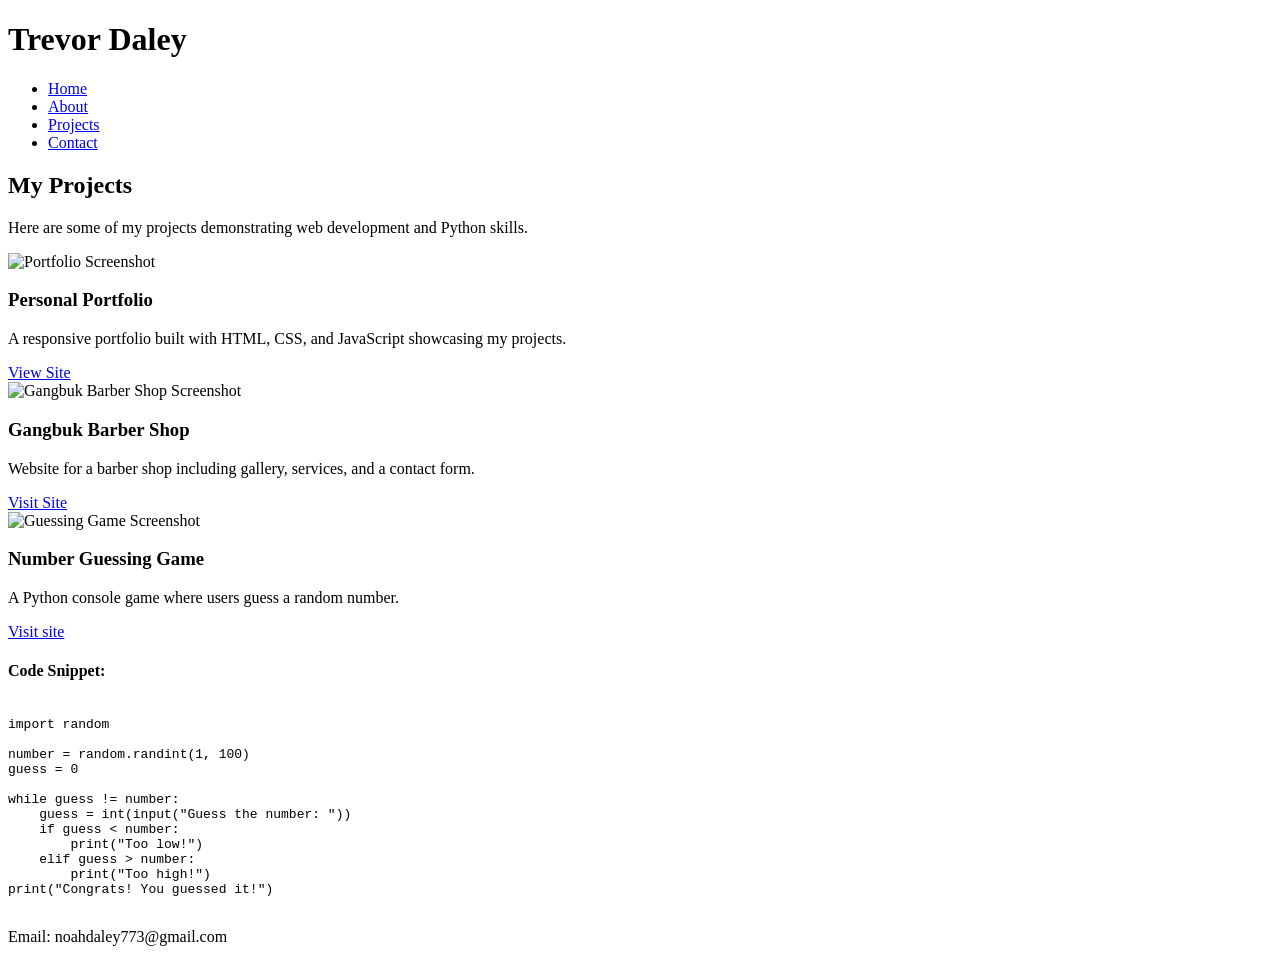
==== Projects.html @ a001cac4 "Add files via upload" ====
<!DOCTYPE html>
<html lang="en">
<head>
<meta charset="UTF-8">
<meta name="viewport" content="width=device-width, initial-scale=1.0">
<title>Trevor Daley - Projects</title>
<link rel="stylesheet" href="projects.css">

<!-- Prism.js for Python syntax highlighting -->
<link href="https://cdnjs.cloudflare.com/ajax/libs/prism/1.29.0/themes/prism-tomorrow.min.css" rel="stylesheet"/>
<script src="https://cdnjs.cloudflare.com/ajax/libs/prism/1.29.0/prism.min.js"></script>
<script src="https://cdnjs.cloudflare.com/ajax/libs/prism/1.29.0/components/prism-python.min.js"></script>
</head>
<body>

<!-- HEADER -->
<header>
    <h1 class="logo">Trevor Daley</h1>
    <nav>
        <ul class="nav-links">
            <li><a href="T.HTML">Home</a></li>
            <li><a href="s.html">About</a></li>
            <li><a href="Projects.html">Projects</a></li>
            <li><a href="Contact.html">Contact</a></li>
        </ul>
    </nav>
</header>

<!-- HERO -->
<section class="hero">
    <h2>My Projects</h2>
    <p>Here are some of my projects demonstrating web development and Python skills.</p>
</section>

<!-- 1. Portfolio Website -->
<section class="project-section">
    <div class="project-card">
        <img src="Screenshot 2026-03-23 124127.png" alt="Portfolio Screenshot">
        <h3>Personal Portfolio</h3>
        <p>A responsive portfolio built with HTML, CSS, and JavaScript showcasing my projects.</p>
        <a href="s.html" class="btn">View Site</a>
    </div>
</section>

<!-- 2. Barber Shop Website -->
<section class="project-section">
    <div class="project-card">
        <img src="Screenshot 2026-03-23 124331.png" alt="Gangbuk Barber Shop Screenshot">
        <h3>Gangbuk Barber Shop</h3>
        <p>Website for a barber shop including gallery, services, and a contact form.</p>
        <a href="gang.html" class="btn">Visit Site</a>
    </div>
</section>

<!-- 3. Number Guessing Game (Python) -->
<section class="project-section">
    <div class="project-card">
        <img src="Screenshot 2026-03-23 124503.png" alt="Guessing Game Screenshot">
        <h3>Number Guessing Game</h3>
        <p>A Python console game where users guess a random number.</p>
        <a href="edhd.html" download class="btn">Visit site</a>
        <h4>Code Snippet:</h4>
        <pre><code class="language-python">
import random

number = random.randint(1, 100)
guess = 0

while guess != number:
    guess = int(input("Guess the number: "))
    if guess < number:
        print("Too low!")
    elif guess > number:
        print("Too high!")
print("Congrats! You guessed it!")
        </code></pre>
    </div>
</section>

<!-- FOOTER -->
<footer id="contact">
    <p>Email: noahdaley773@gmail.com</p>
</footer>

</body>
</html>
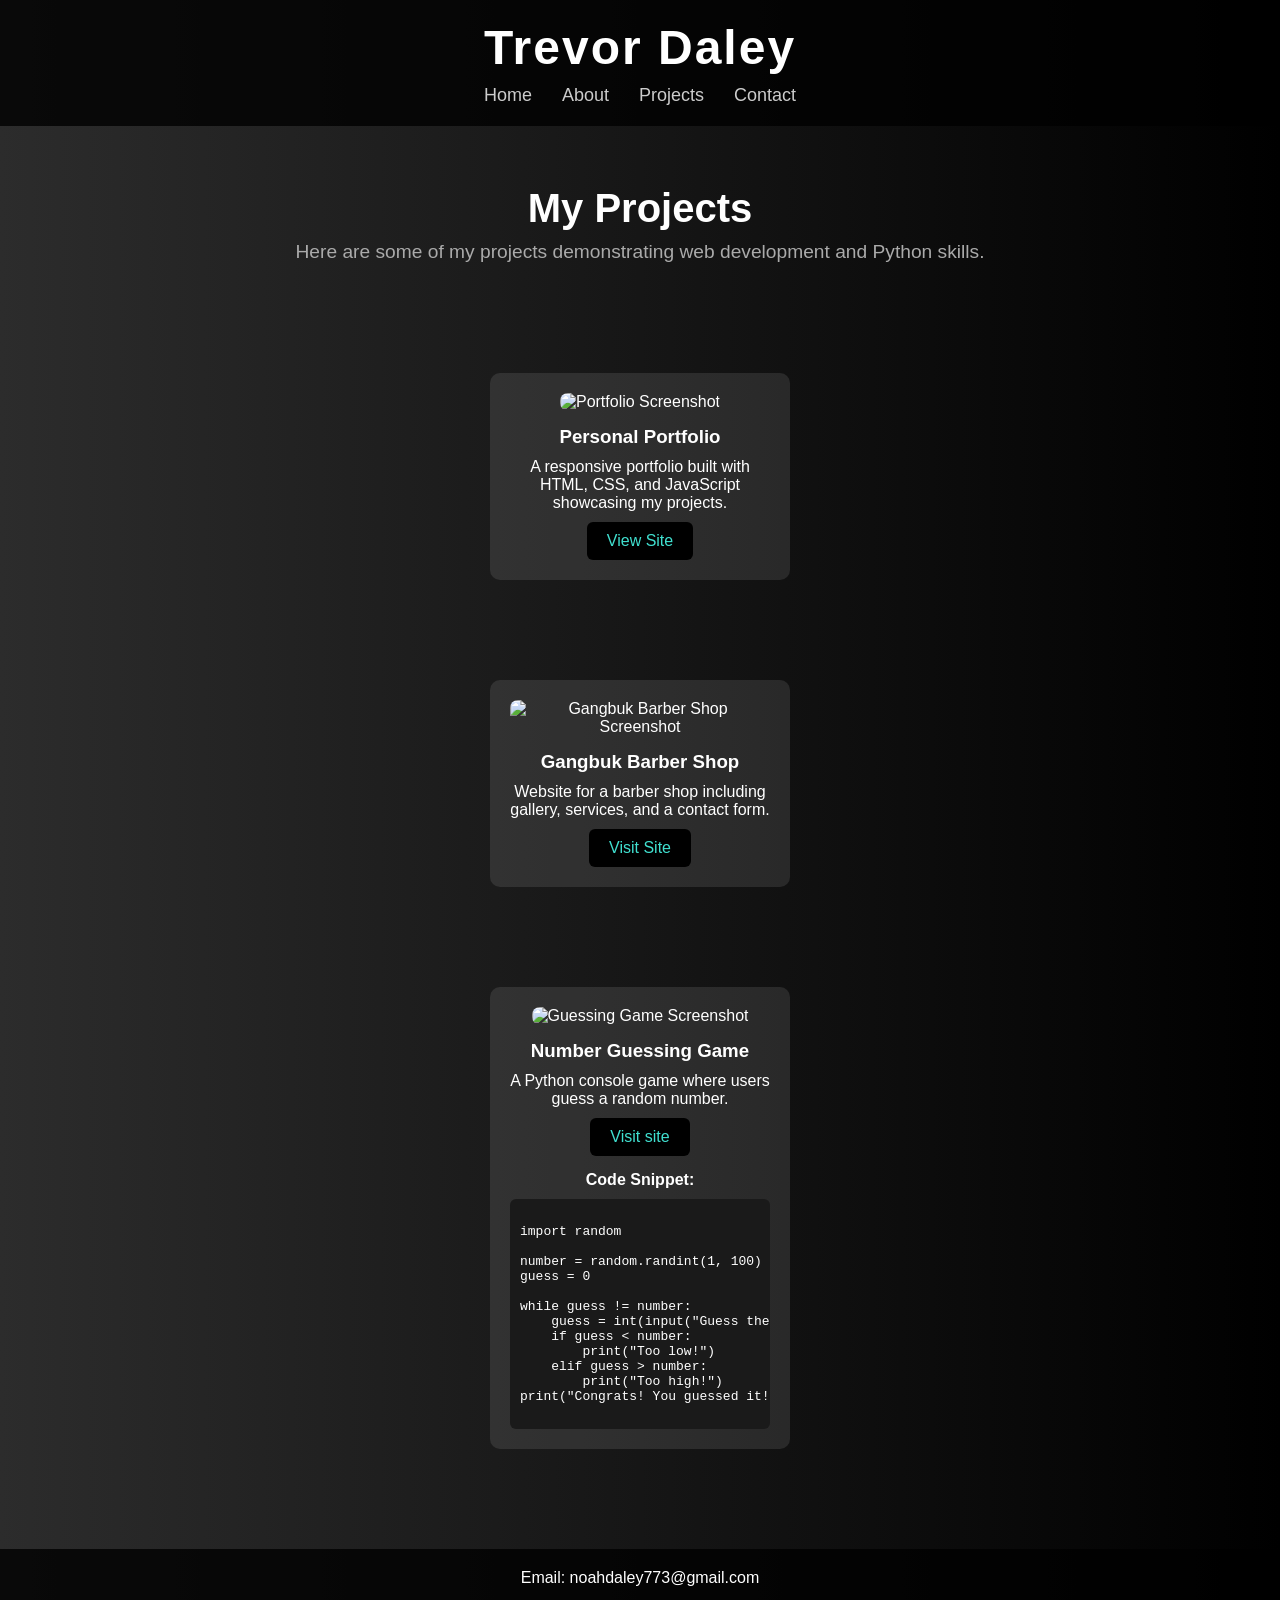
==== commit c30a3b25: "Update Projects.html" ====
--- a/Projects.html
+++ b/Projects.html
@@ -4,7 +4,7 @@
 <meta charset="UTF-8">
 <meta name="viewport" content="width=device-width, initial-scale=1.0">
 <title>Trevor Daley - Projects</title>
-<link rel="stylesheet" href="projects.css">
+<link rel="stylesheet" href="Projects.css">
 
 <!-- Prism.js for Python syntax highlighting -->
 <link href="https://cdnjs.cloudflare.com/ajax/libs/prism/1.29.0/themes/prism-tomorrow.min.css" rel="stylesheet"/>
@@ -83,4 +83,4 @@
 </footer>
 
 </body>
-</html>+</html>
--- a/Projects.css
+++ b/Projects.css
@@ -0,0 +1,158 @@
+/* RESET */
+* {
+    margin: 0;
+    padding: 0;
+    box-sizing: border-box;
+}
+
+body {
+    font-family: Arial, sans-serif;
+    background: linear-gradient(to right, #2c2c2c, #000);
+    color: white;
+}
+
+/* HEADER */
+header {
+    text-align: center;
+    padding: 20px;
+    background: rgba(0,0,0,0.8);
+}
+
+header .logo {
+    font-size: 3rem;
+    letter-spacing: 2px;
+}
+
+/* NAV */
+.nav-links {
+    display: flex;
+    justify-content: center;
+    gap: 30px;
+    list-style: none;
+    margin-top: 10px;
+}
+
+.nav-links a {
+    color: #ccc;
+    text-decoration: none;
+    font-size: 18px;
+    position: relative;
+}
+
+.nav-links a::after {
+    content: "";
+    position: absolute;
+    width: 0%;
+    height: 2px;
+    background: turquoise;
+    bottom: -5px;
+    left: 0;
+    transition: 0.3s;
+}
+
+.nav-links a:hover::after {
+    width: 100%;
+}
+
+.nav-links a:hover {
+    color: white;
+}
+
+/* HERO */
+.hero {
+    text-align: center;
+    padding: 60px 20px;
+}
+
+.hero h2 {
+    font-size: 2.5rem;
+    margin-bottom: 10px;
+}
+
+.hero p {
+    font-size: 1.2rem;
+    color: #aaa;
+}
+
+/* PROJECT SECTIONS */
+.project-section {
+    display: flex;
+    justify-content: center;
+    padding: 50px 20px;
+}
+
+.project-card {
+    background: rgba(255,255,255,0.1);
+    padding: 20px;
+    border-radius: 10px;
+    width: 300px;
+    text-align: center;
+    transition: transform 0.3s, background 0.3s;
+}
+
+.project-card:hover {
+    transform: translateY(-10px);
+    background: turquoise;
+    color: black;
+}
+
+.project-card img {
+    width: 100%;
+    border-radius: 8px;
+    margin-bottom: 15px;
+}
+
+.project-card h3 {
+    margin-bottom: 10px;
+}
+
+.project-card h4 {
+    margin-top: 15px;
+}
+
+.project-card a.btn {
+    text-decoration: none;
+    padding: 10px 20px;
+    border-radius: 6px;
+    background: black;
+    color: turquoise;
+    display: inline-block;
+    margin-top: 10px;
+    transition: 0.3s;
+}
+
+.project-card a.btn:hover {
+    background: turquoise;
+    color: black;
+    transform: scale(1.05);
+}
+
+/* CODE SNIPPET */
+pre {
+    text-align: left;
+    background: #1a1a1a;
+    padding: 10px;
+    border-radius: 6px;
+    overflow-x: auto;
+    margin-top: 10px;
+}
+
+/* FOOTER */
+footer {
+    text-align: center;
+    padding: 20px;
+    margin-top: 50px;
+    background: rgba(0,0,0,0.8);
+}
+
+/* RESPONSIVE */
+@media (max-width: 768px) {
+    .project-section {
+        flex-direction: column;
+        align-items: center;
+    }
+
+    .project-card {
+        width: 90%;
+    }
+}
